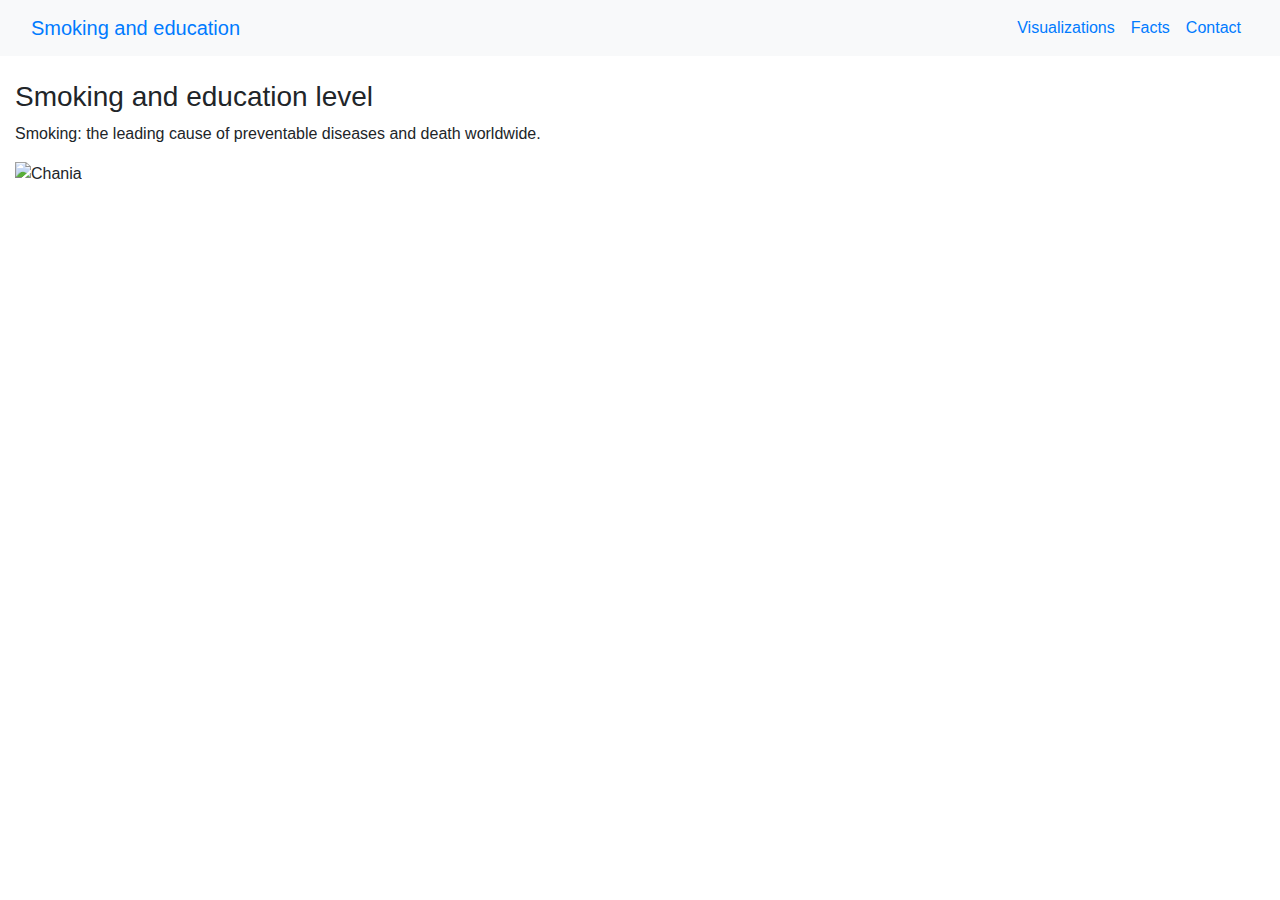
==== index.html @ 5e15394e "new proposal and new website" ====
<!DOCTYPE html>
<html lang="en">
<head>
  <title>Smoking and education</title>
  <meta charset="utf-8">
  <meta name="viewport" content="width=device-width, initial-scale=1">
  <link rel="stylesheet" href="https://maxcdn.bootstrapcdn.com/bootstrap/4.1.3/css/bootstrap.min.css">
  <link rel="stylesheet" href='index.css'>
  <script src="https://ajax.googleapis.com/ajax/libs/jquery/3.3.1/jquery.min.js"></script>
  <script src="https://cdnjs.cloudflare.com/ajax/libs/popper.js/1.14.3/umd/popper.min.js"></script>
  <script src="https://maxcdn.bootstrapcdn.com/bootstrap/4.1.3/js/bootstrap.min.js"></script>

</head>
<body>

<nav class="navbar navbar-expand-sm bg-light">
  <div class="container-fluid">
    <div class="navbar-header">
      <a class="navbar-brand" href="index.html">Smoking and education</a>
    </div>
  <ul class="navbar-nav">
    <li class="nav-item">
      <a class="nav-link" href="visualizations.html">Visualizations</a>
    </li>
    <li class="nav-item">
      <a class="nav-link" href="facts.html">Facts</a>
    </li>
    <li class="nav-item">
      <a class="nav-link" href="contact.html">Contact</a>
    </li>
  </ul>
</nav>
<br>

<div class="container-fluid">
  <h3>Smoking and education level</h3>
  <p>Smoking: the leading cause of preventable diseases and death worldwide.</p>
  <img class="img-responsive" src="doc/image_3.png" alt="Chania" width="460" height="345">
</div>

</body>
</html>
---- index.css ----
img {
  width: 80%;
  height: 80%;
}
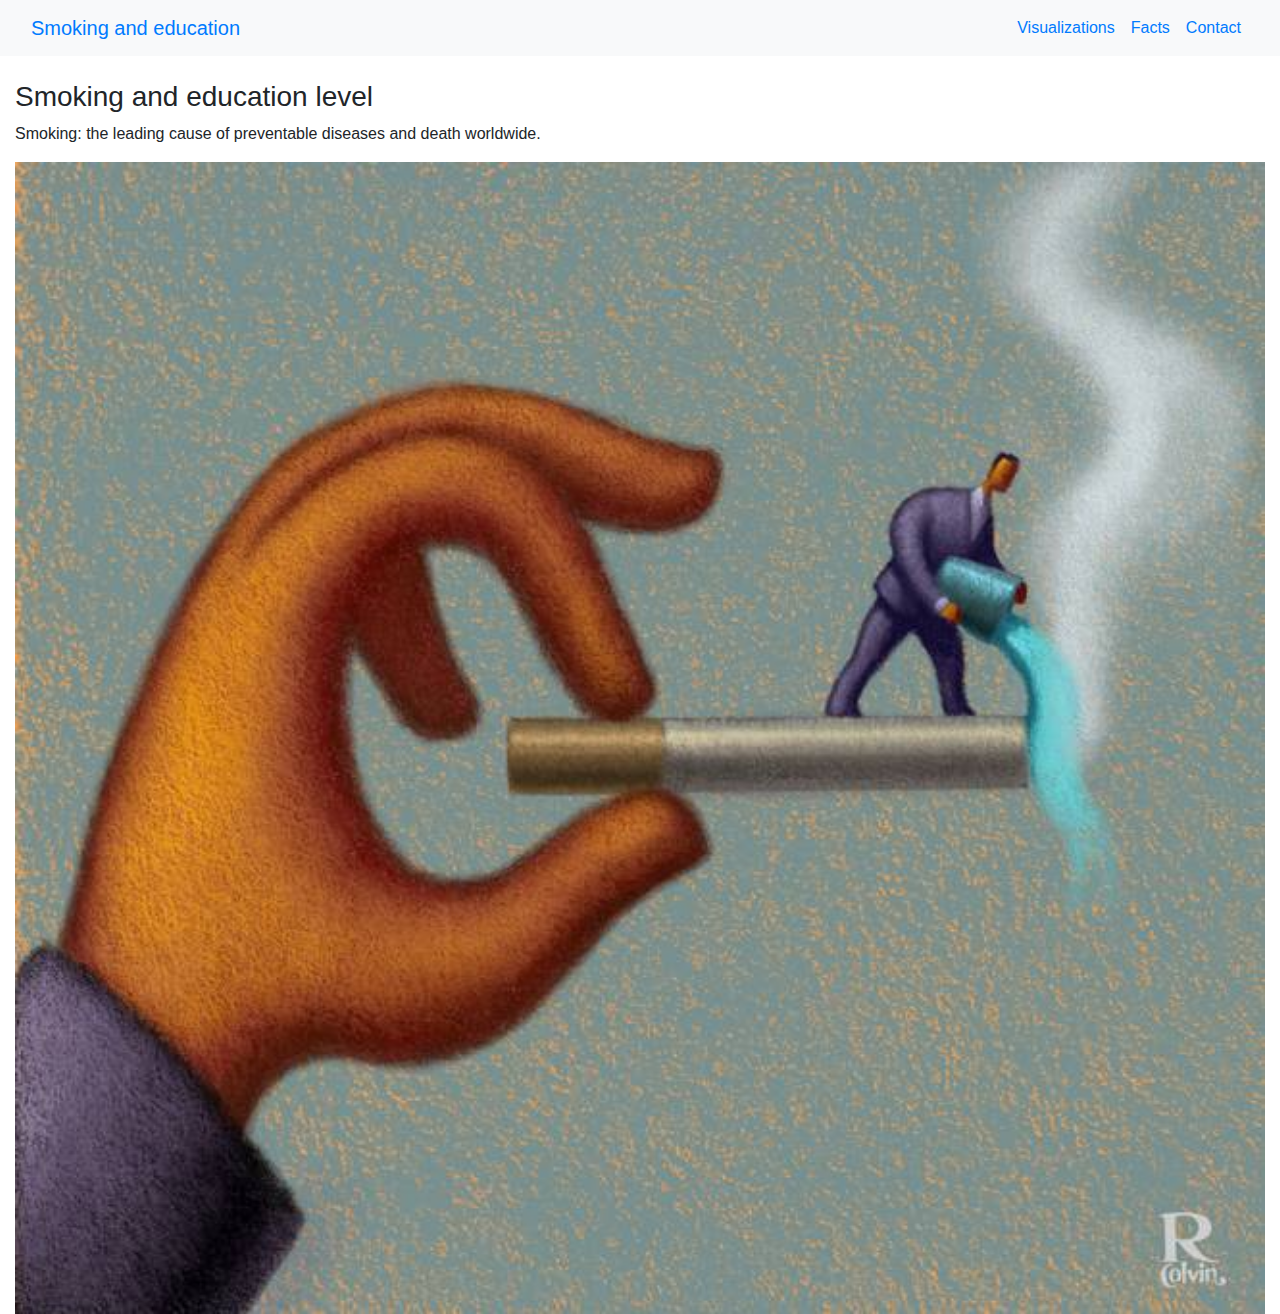
==== commit da8d441b: "pie chart" ====
--- a/index.html
+++ b/index.html
@@ -35,7 +35,7 @@
 <div class="container-fluid">
   <h3>Smoking and education level</h3>
   <p>Smoking: the leading cause of preventable diseases and death worldwide.</p>
-  <img class="img-responsive" src="doc/image_3.png" alt="Chania" width="460" height="345">
+  <img class="img-responsive" src="doc/no_smoking.jpg" alt="Chania">
 </div>
 
 </body>
--- a/index.css
+++ b/index.css
@@ -1,4 +1,4 @@
 img {
-  width: 80%;
-  height: 80%;
+  width: 100%;
+  height: 100%;
 }
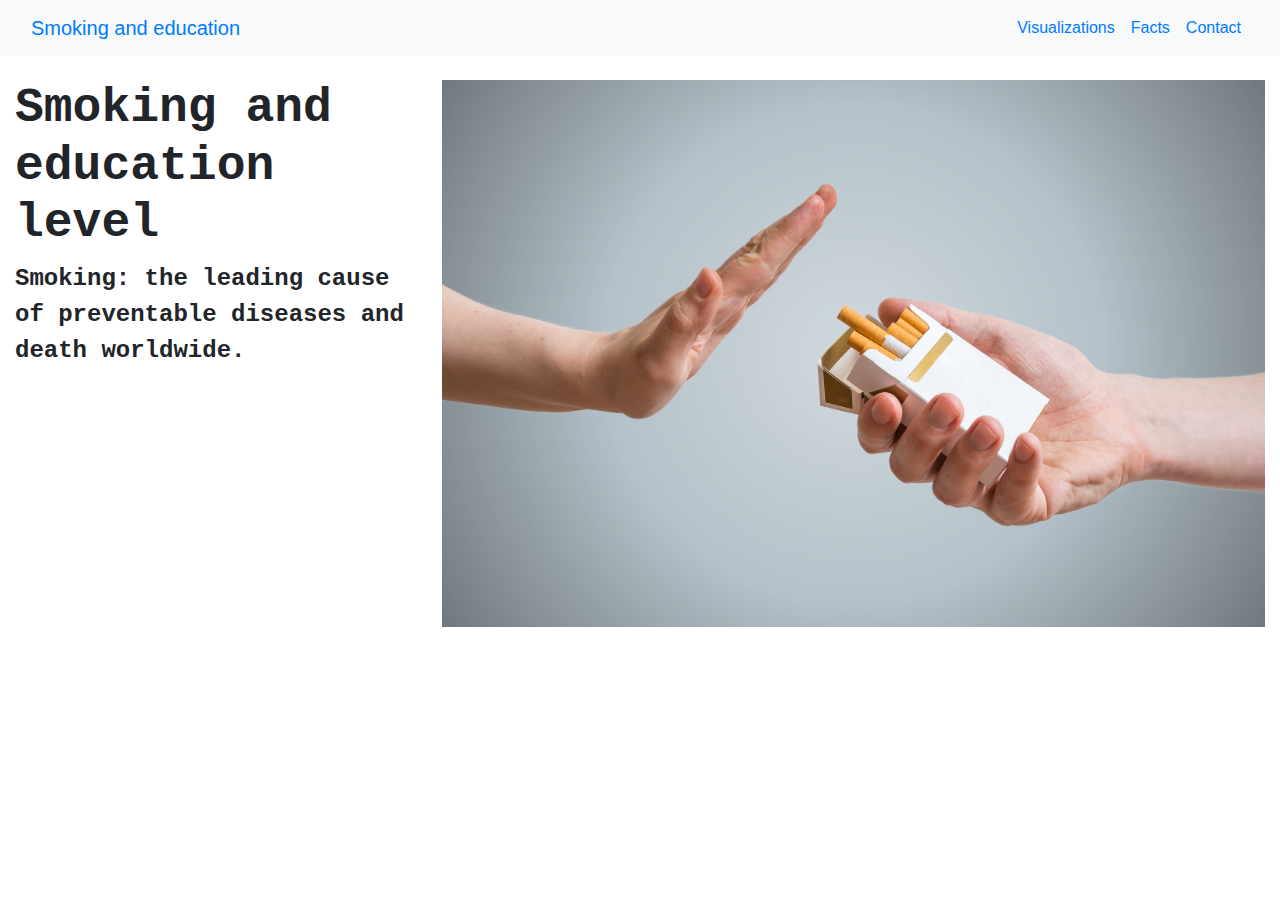
==== commit 6fae2eb6: "css working" ====
--- a/index.html
+++ b/index.html
@@ -33,9 +33,15 @@
 <br>
 
 <div class="container-fluid">
-  <h3>Smoking and education level</h3>
-  <p>Smoking: the leading cause of preventable diseases and death worldwide.</p>
-  <img class="img-responsive" src="doc/no_smoking.jpg" alt="Chania">
+  <div class="row">
+    <div class="col-sm-4" id="wow">
+      <h3>Smoking and education level</h3>
+      <p>Smoking: the leading cause of preventable diseases and death worldwide.</p>
+    </div>
+    <div class="col-sm" id="frontimg">
+      <img class="img-responsive" src="doc/quit-smoking.jpg" alt="Chania">
+    </div>
+  </div>
 </div>
 
 </body>
--- a/index.css
+++ b/index.css
@@ -2,3 +2,15 @@
   width: 100%;
   height: 100%;
 }
+
+h3 {
+  font-family: courier;
+  font-size: 300%;
+  font-weight: bold;
+}
+
+p {
+  font-family: courier;
+  font-size: 150%;
+  font-weight: bold;
+}
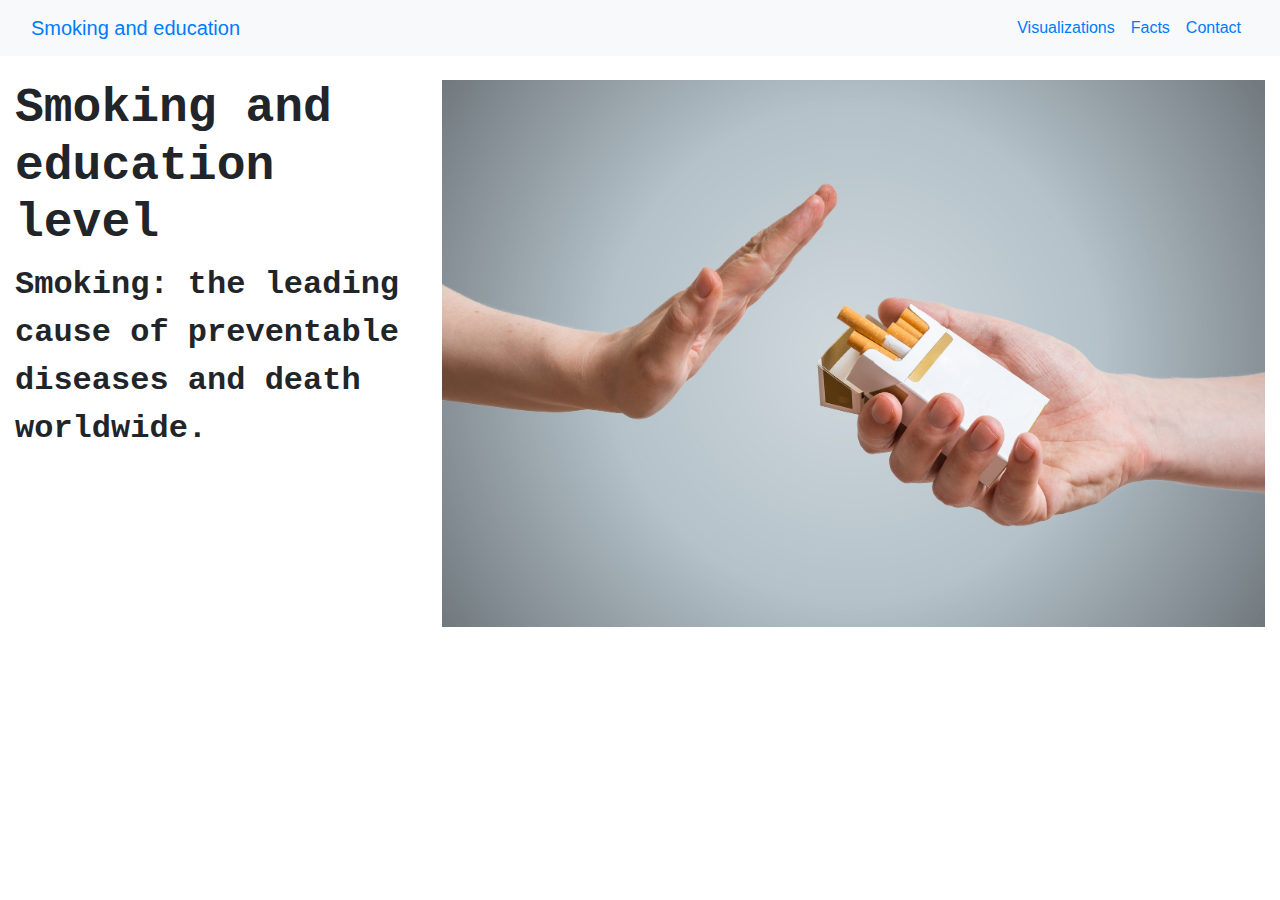
==== commit e78d115f: "afronden" ====
--- a/index.html
+++ b/index.html
@@ -5,7 +5,7 @@
   <meta charset="utf-8">
   <meta name="viewport" content="width=device-width, initial-scale=1">
   <link rel="stylesheet" href="https://maxcdn.bootstrapcdn.com/bootstrap/4.1.3/css/bootstrap.min.css">
-  <link rel="stylesheet" href='index.css'>
+  <link rel="stylesheet" href='code/index.css'>
   <script src="https://ajax.googleapis.com/ajax/libs/jquery/3.3.1/jquery.min.js"></script>
   <script src="https://cdnjs.cloudflare.com/ajax/libs/popper.js/1.14.3/umd/popper.min.js"></script>
   <script src="https://maxcdn.bootstrapcdn.com/bootstrap/4.1.3/js/bootstrap.min.js"></script>
@@ -32,7 +32,7 @@
 </nav>
 <br>
 
-<div class="container-fluid">
+<div class="container-fluid" id="intro index">
   <div class="row">
     <div class="col-sm-4" id="wow">
       <h3>Smoking and education level</h3>
--- a/code/index.css
+++ b/code/index.css
@@ -0,0 +1,16 @@
+img {
+  width: 100%;
+  height: 100%;
+}
+
+h3 {
+  font-family: courier;
+  font-size: 300%;
+  font-weight: bold;
+}
+
+p {
+  font-family: courier;
+  font-size: 200%;
+  font-weight: bold;
+}
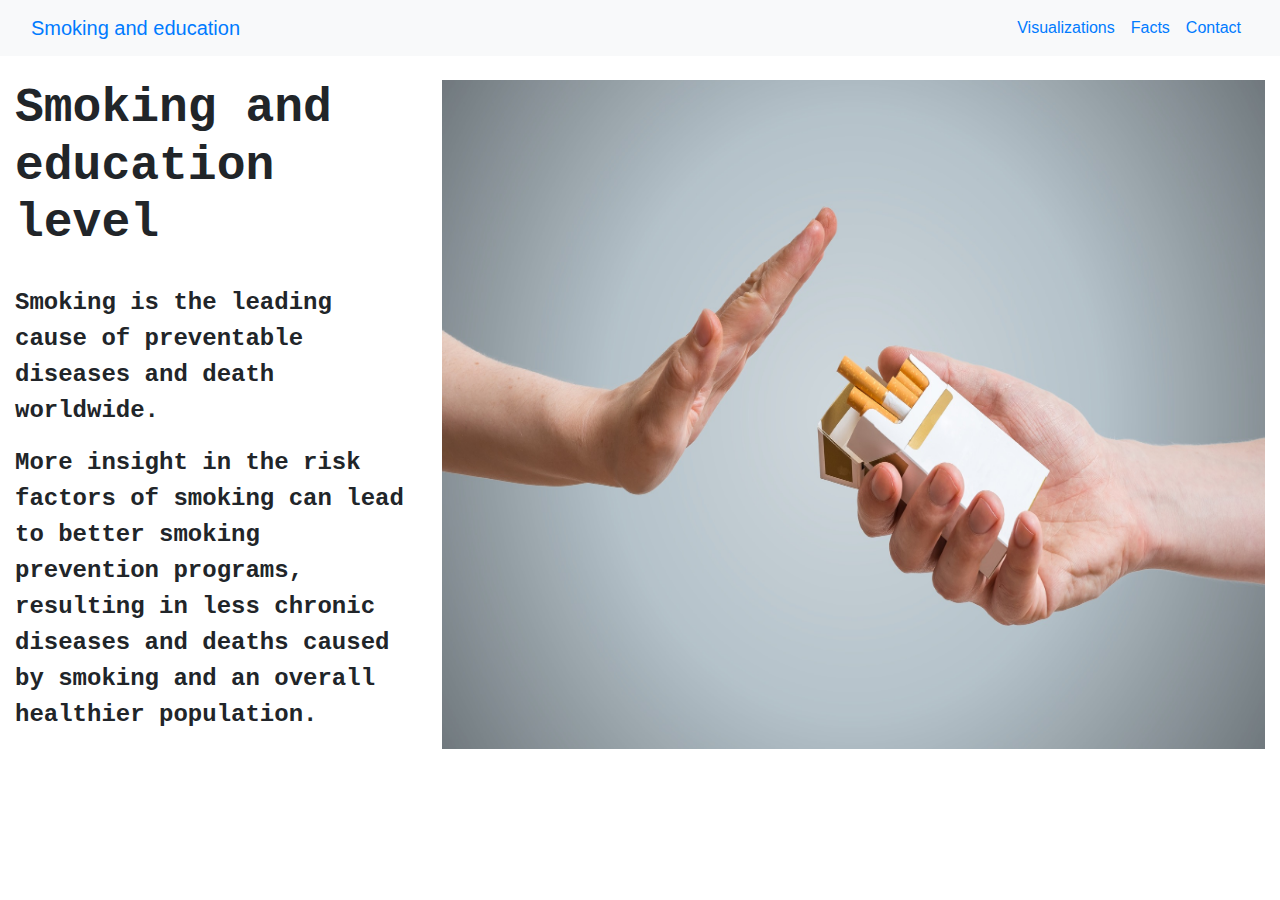
==== commit be716732: "README" ====
--- a/index.html
+++ b/index.html
@@ -35,8 +35,11 @@
 <div class="container-fluid" id="intro index">
   <div class="row">
     <div class="col-sm-4" id="wow">
-      <h3>Smoking and education level</h3>
-      <p>Smoking: the leading cause of preventable diseases and death worldwide.</p>
+      <h1>Smoking and education level</h1><br>
+      <p>Smoking is the leading cause of preventable diseases and death worldwide.</p>
+      <p>More insight in the risk factors of smoking can lead to better smoking
+        prevention programs, resulting in less chronic diseases and deaths caused
+        by smoking and an overall healthier population.</p>
     </div>
     <div class="col-sm" id="frontimg">
       <img class="img-responsive" src="doc/quit-smoking.jpg" alt="Chania">
--- a/code/index.css
+++ b/code/index.css
@@ -3,7 +3,7 @@
   height: 100%;
 }
 
-h3 {
+h1 {
   font-family: courier;
   font-size: 300%;
   font-weight: bold;
@@ -11,6 +11,6 @@
 
 p {
   font-family: courier;
-  font-size: 200%;
+  font-size: 150%;
   font-weight: bold;
 }
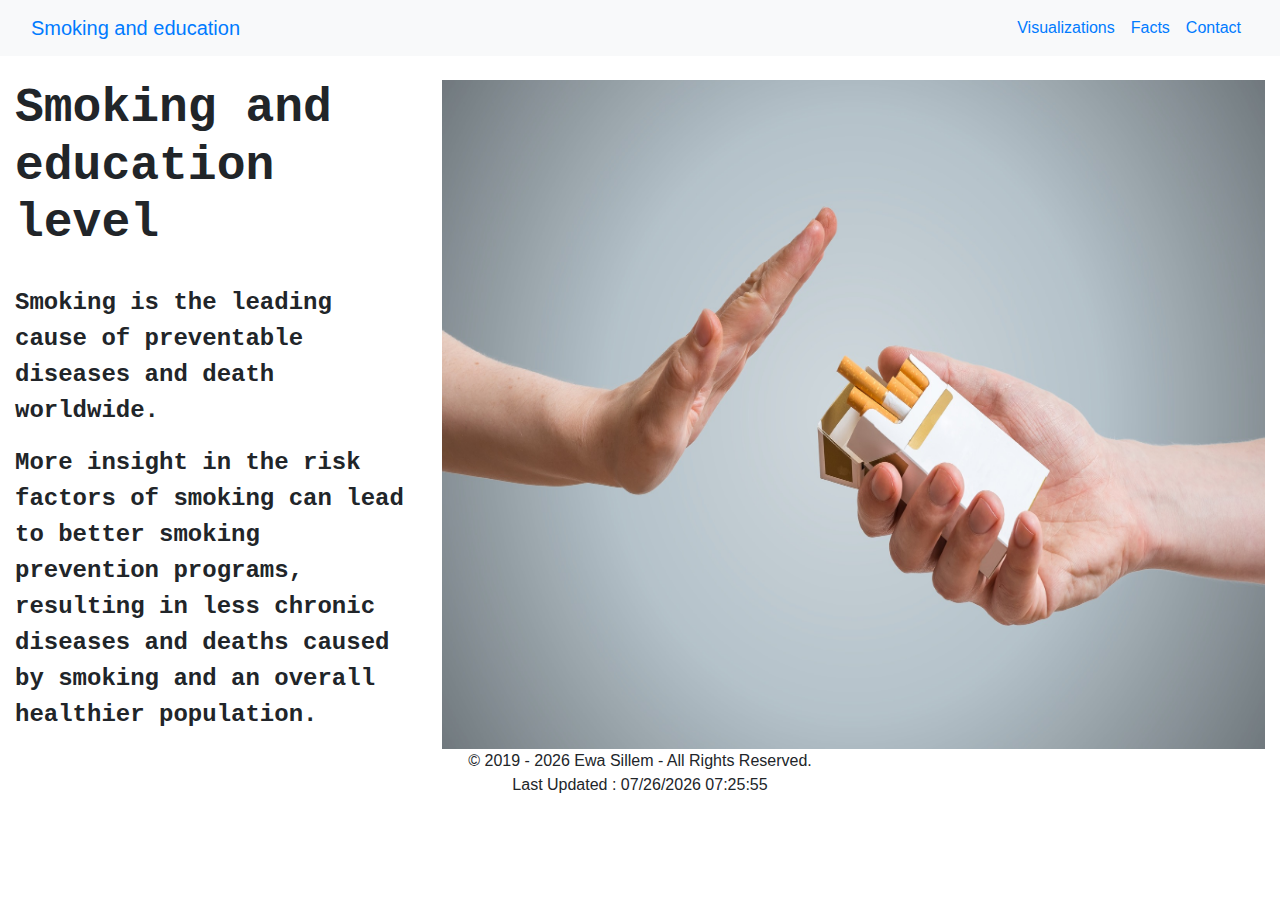
==== commit b1bcecc3: "final touches before final touches" ====
--- a/index.html
+++ b/index.html
@@ -46,6 +46,16 @@
     </div>
   </div>
 </div>
-
+<div class="w-copy-right" align="center">
+  <!-- Generated by http://www.html-code-generator.com/ -->
+  <script language="JavaScript">
+    document.write('&copy;' );
+    document.write(' 2019 - ');
+    document.write(new Date().getFullYear());
+    document.write(' Ewa Sillem - All Rights Reserved.');
+    document.write('<br/>Last Updated : ');
+    document.write(document.lastModified);
+  </script>
+</div>
 </body>
 </html>
